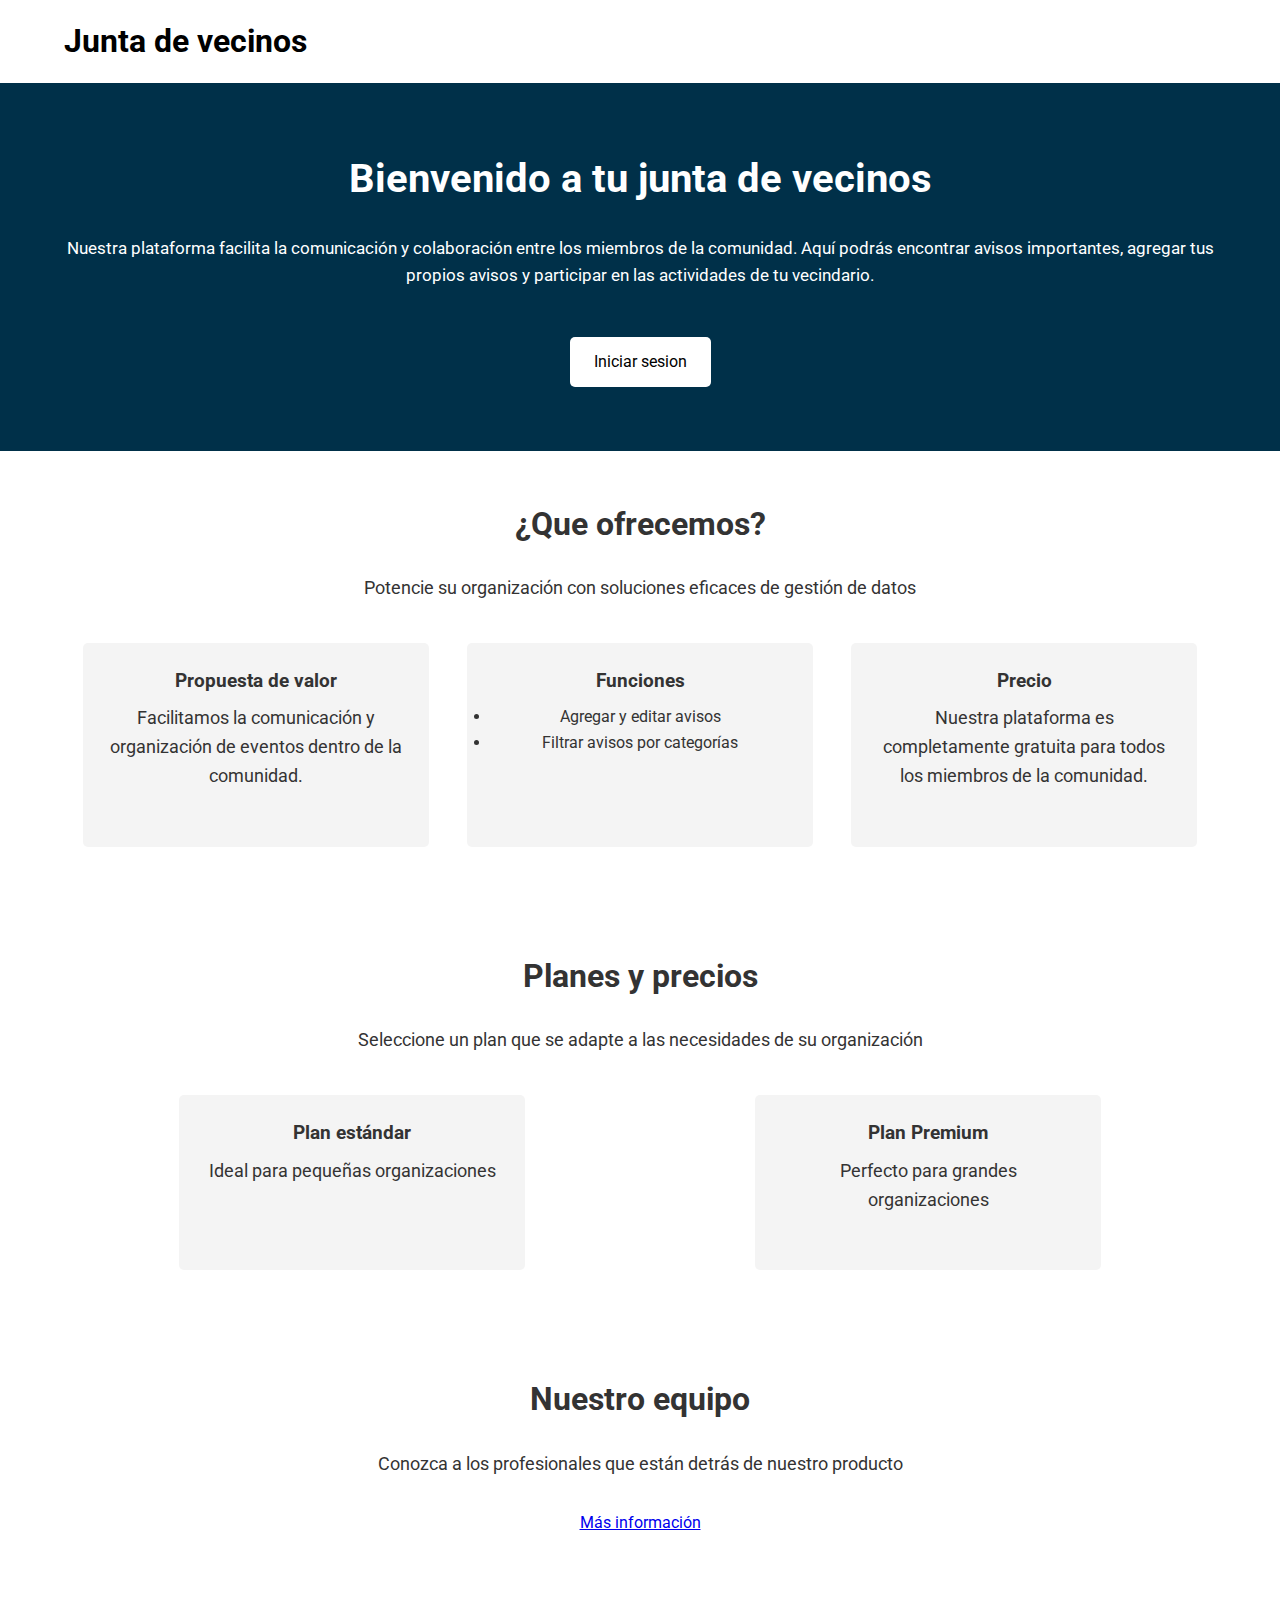
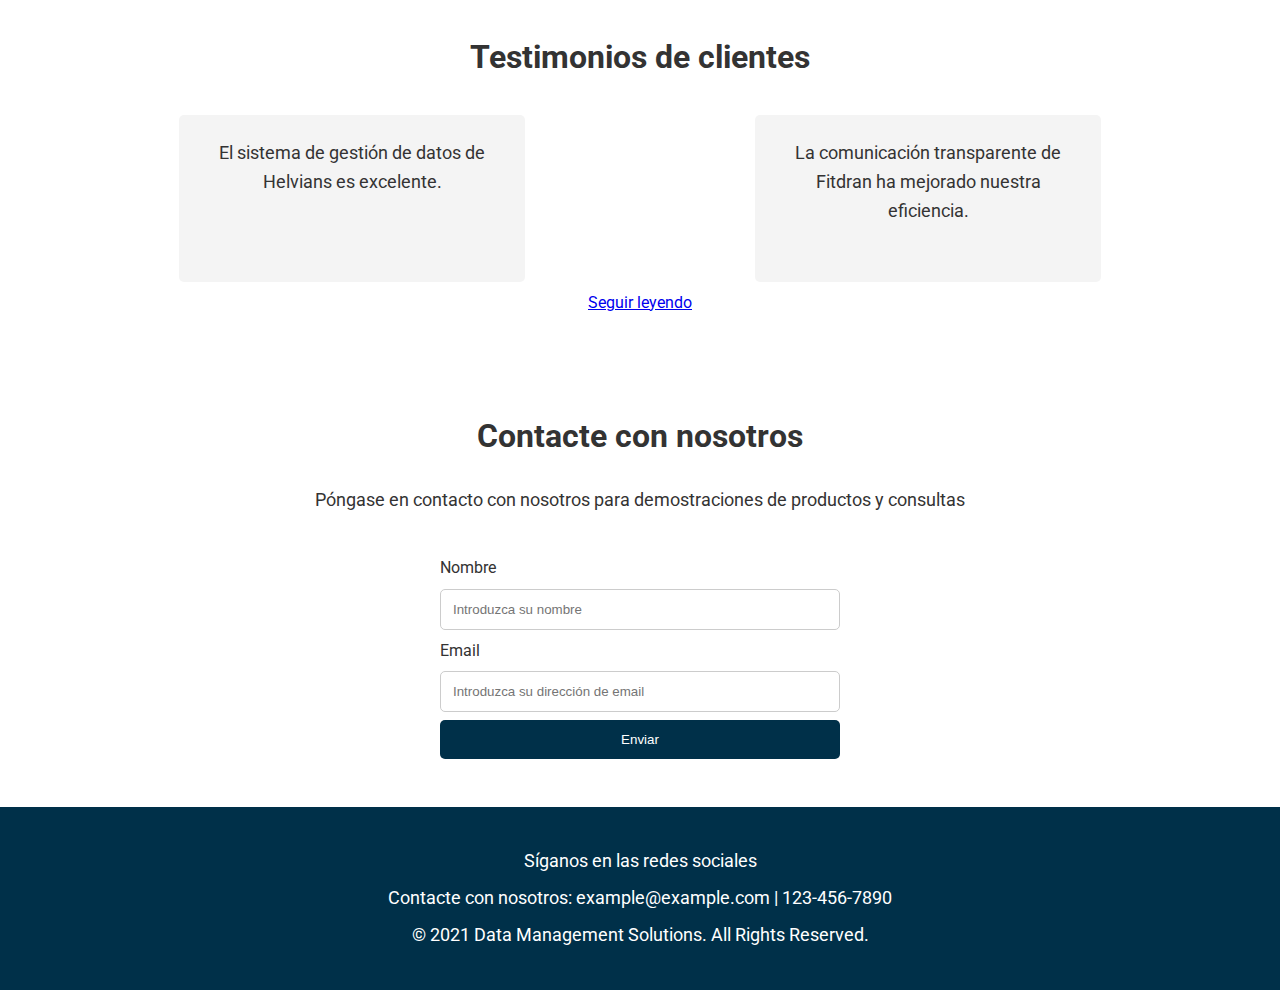
==== index.html @ 9126af67 "creacion de carptas css" ====
<!DOCTYPE html>
<html lang="es">
<head>
    <meta charset="UTF-8">
    <meta name="viewport" content="width=device-width, initial-scale=1.0">
    <title>Plataforma de Gestión de Datos</title>
    <link rel="stylesheet" href="css/index.css">
    <link href="https://fonts.googleapis.com/css2?family=Roboto:wght@400;700&display=swap" rel="stylesheet">
</head>
<body>
    <header>
        <div class="container">
            <div class="logo">
                <h1>Junta de vecinos</h1>
            </div>
            <!-- <nav>
                <ul>
                    <li><a href="#">Inicio</a></li>
                    <li><a href="#">Servicios</a></li>
                    <li><a href="#">Planes y Precios</a></li>
                    <li><a href="#">Quiénes Somos</a></li>
                    <li><a href="#">Contacto</a></li>
                </ul>
            </nav> -->
        </div>
    </header>
    <main>
        <section class="hero">
            <div class="container">
                <h2>Bienvenido a tu junta de vecinos</h2>
                <p>Nuestra plataforma facilita la comunicación y colaboración entre los miembros de la comunidad. Aquí podrás encontrar avisos importantes, agregar tus propios avisos y participar en las actividades de tu vecindario.</p>
                <a href="#" class="btn">Iniciar sesion</a>
            </div>
        </section>
        <section class="services">
            <div class="container">
                <h2>¿Que ofrecemos?</h2>
                <p>Potencie su organización con soluciones eficaces de gestión de datos</p>
                <div class="service-list">
                    <div class="service-item">
                        <h3>Propuesta de valor</h3>
                        <p>Facilitamos la comunicación y organización de eventos dentro de la comunidad.</p>
                    </div>
                    <div class="service-item">
                        <h3>Funciones</h3>
                        <li>Agregar y editar avisos</li>
                        <li>Filtrar avisos por categorías</li>
                    </div>
                    <div class="service-item">
                        <h3>Precio</h3>
                        <p>Nuestra plataforma es completamente gratuita para todos los miembros de la comunidad.</p>
                    </div>
                </div>
            </div>
        </section>
        <section class="pricing">
            <div class="container">
                <h2>Planes y precios</h2>
                <p>Seleccione un plan que se adapte a las necesidades de su organización</p>
                <div class="plan-list">
                    <div class="plan-item">
                        <h3>Plan estándar</h3>
                        <p>Ideal para pequeñas organizaciones</p>
                    </div>
                    <div class="plan-item">
                        <h3>Plan Premium</h3>
                        <p>Perfecto para grandes organizaciones</p>
                    </div>
                </div>
            </div>
        </section>
        <section class="team">
            <div class="container">
                <h2>Nuestro equipo</h2>
                <p>Conozca a los profesionales que están detrás de nuestro producto</p>
                <a href="#" class="btn">Más información</a>
            </div>
        </section>
        <section class="testimonials">
            <div class="container">
                <h2>Testimonios de clientes</h2>
                <div class="testimonial-list">
                    <div class="testimonial-item">
                        <p>El sistema de gestión de datos de Helvians es excelente.</p>
                    </div>
                    <div class="testimonial-item">
                        <p>La comunicación transparente de Fitdran ha mejorado nuestra eficiencia.</p>
                    </div>
                </div>
                <a href="#" class="btn">Seguir leyendo</a>
            </div>
        </section>
        <section class="contact">
            <div class="container">
                <h2>Contacte con nosotros</h2>
                <p>Póngase en contacto con nosotros para demostraciones de productos y consultas</p>
                <form>
                    <label for="name">Nombre</label>
                    <input type="text" id="name" name="name" placeholder="Introduzca su nombre">
                    <label for="email">Email</label>
                    <input type="email" id="email" name="email" placeholder="Introduzca su dirección de email">
                    <button type="submit">Enviar</button>
                </form>
            </div>
        </section>
        <section class="footer">
            <div class="container">
                <p>Síganos en las redes sociales</p>
                <p>Contacte con nosotros: example@example.com | 123-456-7890</p>
                <p>© 2021 Data Management Solutions. All Rights Reserved.</p>
            </div>
        </section>
    </main>
</body>
</html>
---- css/index.css ----
* {
    margin: 0;
    padding: 0;
    box-sizing: border-box;
}

body {
    font-family: 'Roboto', sans-serif;
    line-height: 1.6;
    color: #333;
}

.container {
    width: 90%;
    max-width: 1200px;
    margin: auto;
    overflow: hidden;
}

header {
    background: #fff;
    color: #000000;
    padding: 1rem 0;
    display: flex;
    justify-content: space-between;
    align-items: center;
}

header .logo h1 {
    margin: 0;
}

header nav ul {
    list-style: none;
    display: flex;
    margin-left: auto;
}

header nav ul li {
    margin-left: 10px;
}

header nav ul li a {
    color: #fff;
    text-decoration: none;
    padding: 5px 10px;
    transition: background 0.3s;
}

header nav ul li a:hover {
    background: #575757;
    border-radius: 5px;
}

.hero {
    background-color: #003049;
    color: #fff;
    padding: 4rem 0;
    text-align: center;
}

.hero h2 {
    margin-bottom: rem;
    font-size: 2.5rem;
}

.hero p {
    font-size: 1.05rem;
}

.hero .btn {
    background: #fff;
    color: #000000;
    padding: 0.75rem 1.5rem;
    text-decoration: none;
    border-radius: 5px;
    transition: background 0.3s;
    display: inline-block; /* Asegúrate de que el botón se comporte como un bloque en línea */
    margin-top: 1rem; /* Agrega un margen superior para separar el botón del contenido anterior */
}

.hero .btn:hover {
    background: #0057b352;
}

section {
    padding: 3rem 0;
    text-align: center;
}

section h2 {
    margin-bottom: 1.5rem;
    font-size: 2rem;
}

section p {
    margin-bottom: 2rem;
    font-size: 1.125rem;
}

.service-list, .plan-list, .testimonial-list {
    display: flex;
    justify-content: space-around;
    flex-wrap: wrap;
    
}

.service-item, .plan-item, .testimonial-item {
    background: #f4f4f4;
    padding: 1.5rem;
    margin: 0.5rem;
    flex-basis: 30%;
    border-radius: 5px;
    transition: transform 0.3s;
}

.service-item:hover, .plan-item:hover, .testimonial-item:hover {
    transform: translateY(-10px);
}

.service-item h3, .plan-item h3, .testimonial-item h3 {
    margin-bottom: 0.5rem;
}

.contact form {
    display: flex;
    flex-direction: column;
    align-items: center;
}

.contact form label {
    margin-top: 0.5rem;
    width: 100%;
    max-width: 400px;
    text-align: left;
}

.contact form input, .contact form button {
    margin-top: 0.5rem;
    padding: 0.75rem;
    width: 100%;
    max-width: 400px;
    border: 1px solid #ccc;
    border-radius: 5px;
}

.contact form button {
    background:#003049;
    color: #fff;
    border: none;
    cursor: pointer;
    transition: background 0.3s;
}

.contact form button:hover {
    background: #0056b3;
}

.footer {
    background: #003049;
    color: #fff;
    padding: 2rem 0;
    text-align: center;
}

.footer p {
    margin: 0.5rem 0;
}
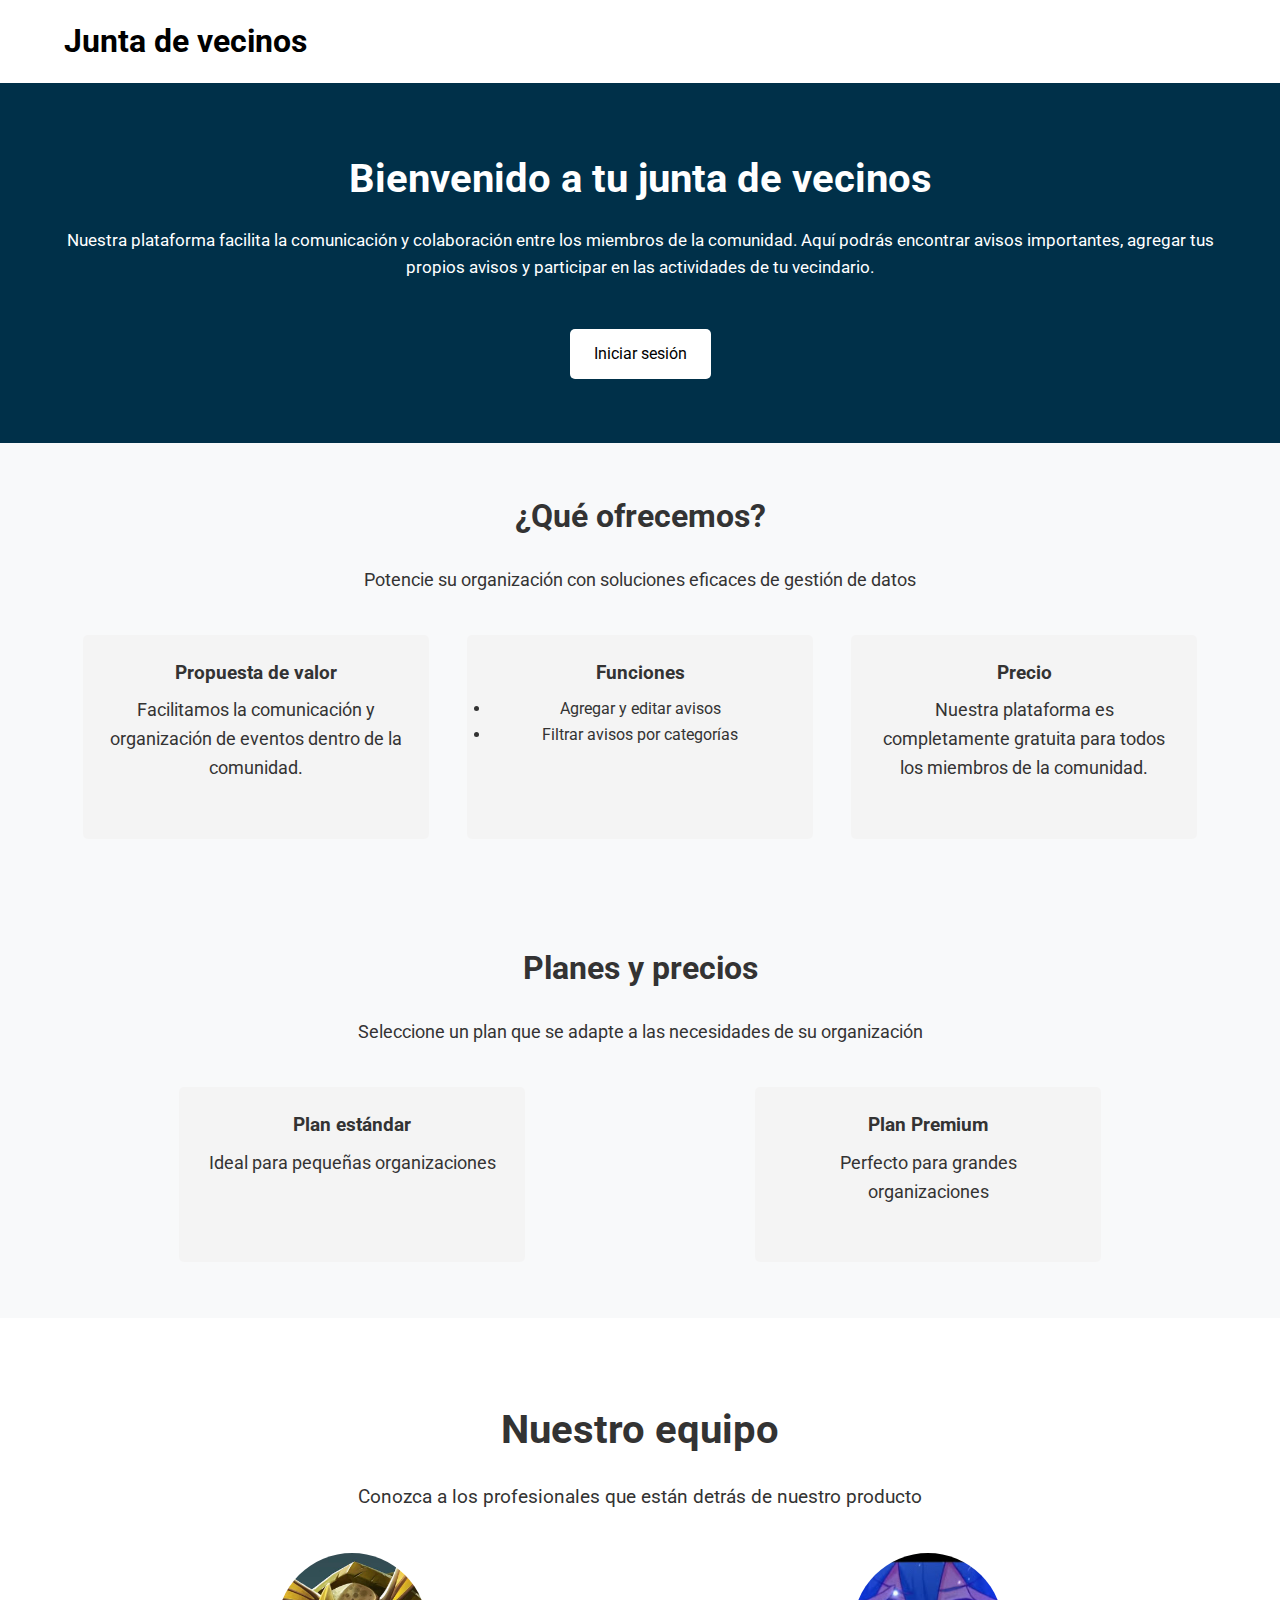
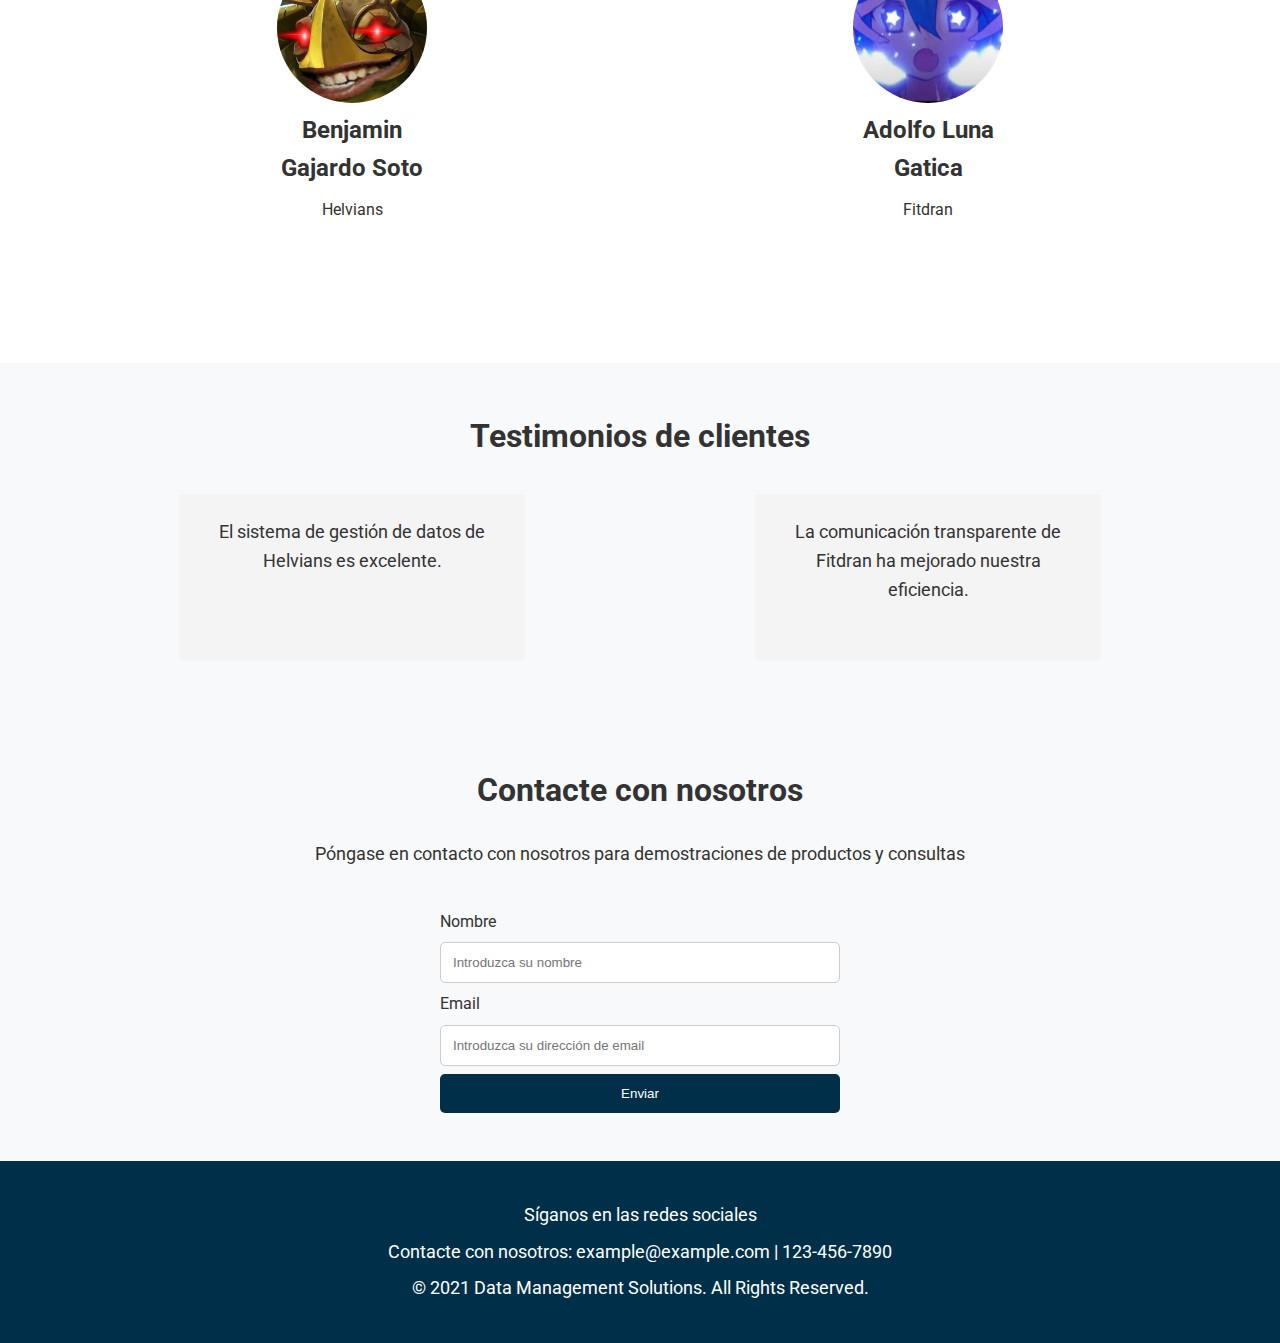
==== commit 2fc0e84e: "agregar imagen discord" ====
--- a/index.html
+++ b/index.html
@@ -3,7 +3,7 @@
 <head>
     <meta charset="UTF-8">
     <meta name="viewport" content="width=device-width, initial-scale=1.0">
-    <title>Plataforma de Gestión de Datos</title>
+    <title>Junta de vecinos</title>
     <link rel="stylesheet" href="css/index.css">
     <link href="https://fonts.googleapis.com/css2?family=Roboto:wght@400;700&display=swap" rel="stylesheet">
 </head>
@@ -13,15 +13,6 @@
             <div class="logo">
                 <h1>Junta de vecinos</h1>
             </div>
-            <!-- <nav>
-                <ul>
-                    <li><a href="#">Inicio</a></li>
-                    <li><a href="#">Servicios</a></li>
-                    <li><a href="#">Planes y Precios</a></li>
-                    <li><a href="#">Quiénes Somos</a></li>
-                    <li><a href="#">Contacto</a></li>
-                </ul>
-            </nav> -->
         </div>
     </header>
     <main>
@@ -29,12 +20,12 @@
             <div class="container">
                 <h2>Bienvenido a tu junta de vecinos</h2>
                 <p>Nuestra plataforma facilita la comunicación y colaboración entre los miembros de la comunidad. Aquí podrás encontrar avisos importantes, agregar tus propios avisos y participar en las actividades de tu vecindario.</p>
-                <a href="#" class="btn">Iniciar sesion</a>
+                <a href="sign-in.html" class="btn">Iniciar sesión</a>
             </div>
         </section>
         <section class="services">
             <div class="container">
-                <h2>¿Que ofrecemos?</h2>
+                <h2>¿Qué ofrecemos?</h2>
                 <p>Potencie su organización con soluciones eficaces de gestión de datos</p>
                 <div class="service-list">
                     <div class="service-item">
@@ -43,8 +34,10 @@
                     </div>
                     <div class="service-item">
                         <h3>Funciones</h3>
-                        <li>Agregar y editar avisos</li>
-                        <li>Filtrar avisos por categorías</li>
+                        <ul>
+                            <li>Agregar y editar avisos</li>
+                            <li>Filtrar avisos por categorías</li>
+                        </ul>
                     </div>
                     <div class="service-item">
                         <h3>Precio</h3>
@@ -73,7 +66,19 @@
             <div class="container">
                 <h2>Nuestro equipo</h2>
                 <p>Conozca a los profesionales que están detrás de nuestro producto</p>
-                <a href="#" class="btn">Más información</a>
+                <div class="team-cards">
+                    <div class="team-card">
+                        <img src="images/helviansog.jpg" alt="Nombre del equipo 1">
+                        <h3>Benjamin Gajardo Soto</h3>
+                        <p>Helvians</p>
+                    </div>
+                    <div class="team-card">
+                        <img src="images/fitdran.jpg" alt="Nombre del equipo 2">
+                        <h3>Adolfo Luna Gatica</h3>
+                        <p>Fitdran</p>
+                    </div>
+                    <!-- Puedes añadir más tarjetas para otros miembros del equipo -->
+                </div>
             </div>
         </section>
         <section class="testimonials">
@@ -87,7 +92,6 @@
                         <p>La comunicación transparente de Fitdran ha mejorado nuestra eficiencia.</p>
                     </div>
                 </div>
-                <a href="#" class="btn">Seguir leyendo</a>
             </div>
         </section>
         <section class="contact">
--- a/css/index.css
+++ b/css/index.css
@@ -166,3 +166,181 @@
 .footer p {
     margin: 0.5rem 0;
 }
+
+/* index.css */
+
+* {
+    margin: 0;
+    padding: 0;
+    box-sizing: border-box;
+}
+
+body {
+    font-family: 'Roboto', sans-serif;
+    line-height: 1.6;
+    color: #333;
+    background-color: #f8f9fa;
+}
+
+.container {
+    width: 90%;
+    max-width: 1200px;
+    margin: auto;
+    overflow: hidden;
+}
+
+header {
+    background: #fff;
+    color: #000000;
+    padding: 1rem 0;
+    display: flex;
+    justify-content: space-between;
+    align-items: center;
+}
+
+header .logo h1 {
+    margin: 0;
+}
+
+header nav ul {
+    list-style: none;
+    display: flex;
+    margin-left: auto;
+}
+
+header nav ul li {
+    margin-left: 10px;
+}
+
+header nav ul li a {
+    color: #fff;
+    text-decoration: none;
+    padding: 5px 10px;
+    transition: background 0.3s;
+}
+
+header nav ul li a:hover {
+    background: #575757;
+    border-radius: 5px;
+}
+
+.hero {
+    background-color: #003049;
+    color: #fff;
+    padding: 4rem 0;
+    text-align: center;
+}
+
+.hero h2 {
+    margin-bottom: 1rem;
+    font-size: 2.5rem;
+}
+
+.hero p {
+    font-size: 1.05rem;
+}
+
+.hero .btn {
+    background: #fff;
+    color: #000000;
+    padding: 0.75rem 1.5rem;
+    text-decoration: none;
+    border-radius: 5px;
+    transition: background 0.3s;
+    display: inline-block; /* Asegúrate de que el botón se comporte como un bloque en línea */
+    margin-top: 1rem; /* Agrega un margen superior para separar el botón del contenido anterior */
+}
+
+.hero .btn:hover {
+    background: #0057b3;
+}
+
+section {
+    padding: 3rem 0;
+    text-align: center;
+}
+
+section h2 {
+    margin-bottom: 1.5rem;
+    font-size: 2rem;
+}
+
+section p {
+    margin-bottom: 2rem;
+    font-size: 1.125rem;
+}
+
+.service-list, .plan-list, .testimonial-list {
+    display: flex;
+    justify-content: space-around;
+    flex-wrap: wrap;
+}
+
+.service-item, .plan-item, .testimonial-item {
+    background: #f4f4f4;
+    padding: 1.5rem;
+    margin: 0.5rem;
+    flex-basis: 30%;
+    border-radius: 5px;
+    transition: transform 0.3s;
+}
+
+.service-item:hover, .plan-item:hover, .testimonial-item:hover {
+    transform: translateY(-10px);
+}
+
+.service-item h3, .plan-item h3, .testimonial-item h3 {
+    margin-bottom: 0.5rem;
+}
+
+.team {
+    background-color: #fff;
+    padding: 80px 0;
+    text-align: center;
+}
+
+.team h2 {
+    font-size: 2.5rem;
+    margin-bottom: 20px;
+}
+
+.team p {
+    font-size: 1.2rem;
+    line-height: 1.6;
+    margin-bottom: 30px;
+}
+
+.team-cards {
+    display: flex;
+    justify-content: space-around;
+    flex-wrap: wrap;
+    margin-top: 40px;
+}
+
+.team-card {
+    width: 150px; /* Ajuste de ancho para la tarjeta del equipo */
+    margin-bottom: 30px;
+    text-align: center;
+}
+
+.team-card .card-img {
+    width: 300px; /* Tamaño de la imagen */
+    height: 300px; /* Ajusta la altura según sea necesario */
+    border-radius: 150px; /* Asegura que la imagen sea redonda */
+
+}
+
+.team-card img {
+    width: 100%;
+    height: auto;
+    border-radius: 50%;
+}
+
+.team-card h3 {
+    font-size: 1.5rem;
+    margin-bottom: 10px;
+}
+
+.team-card p {
+    font-size: 1rem;
+}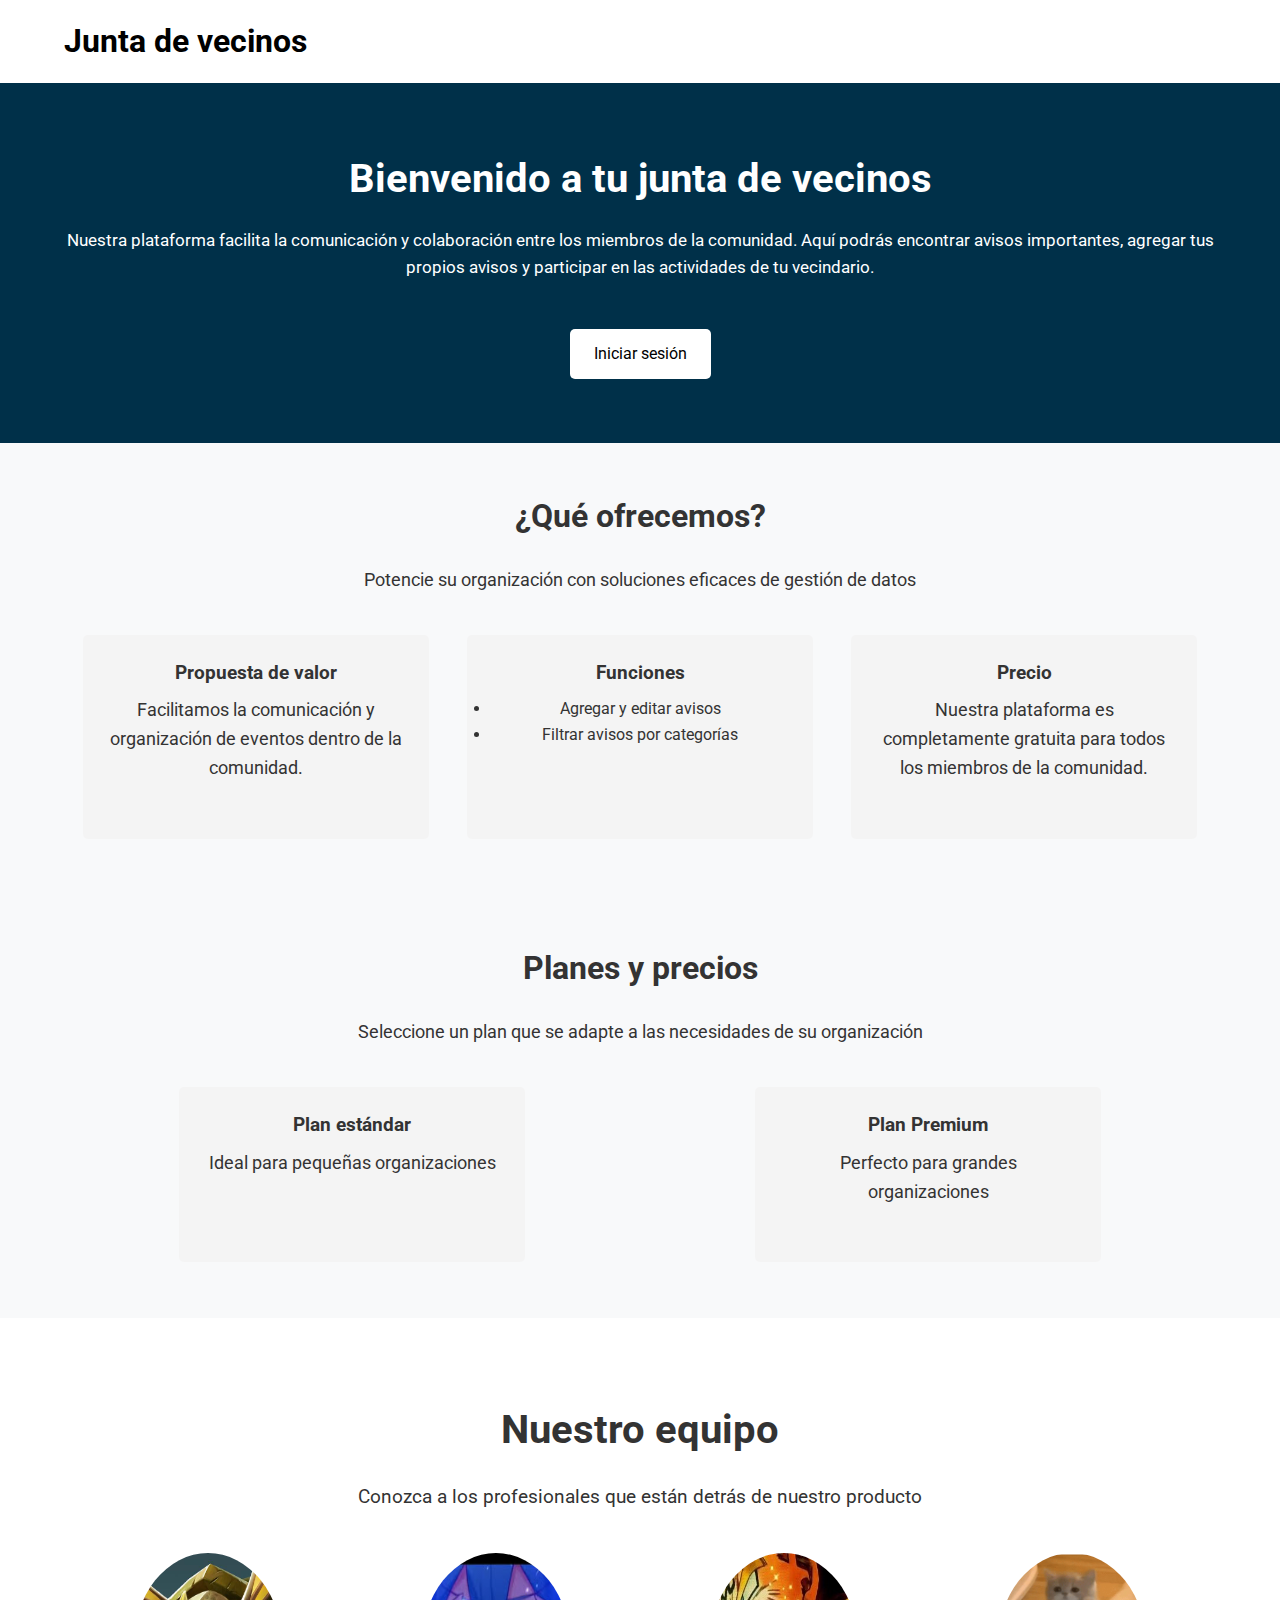
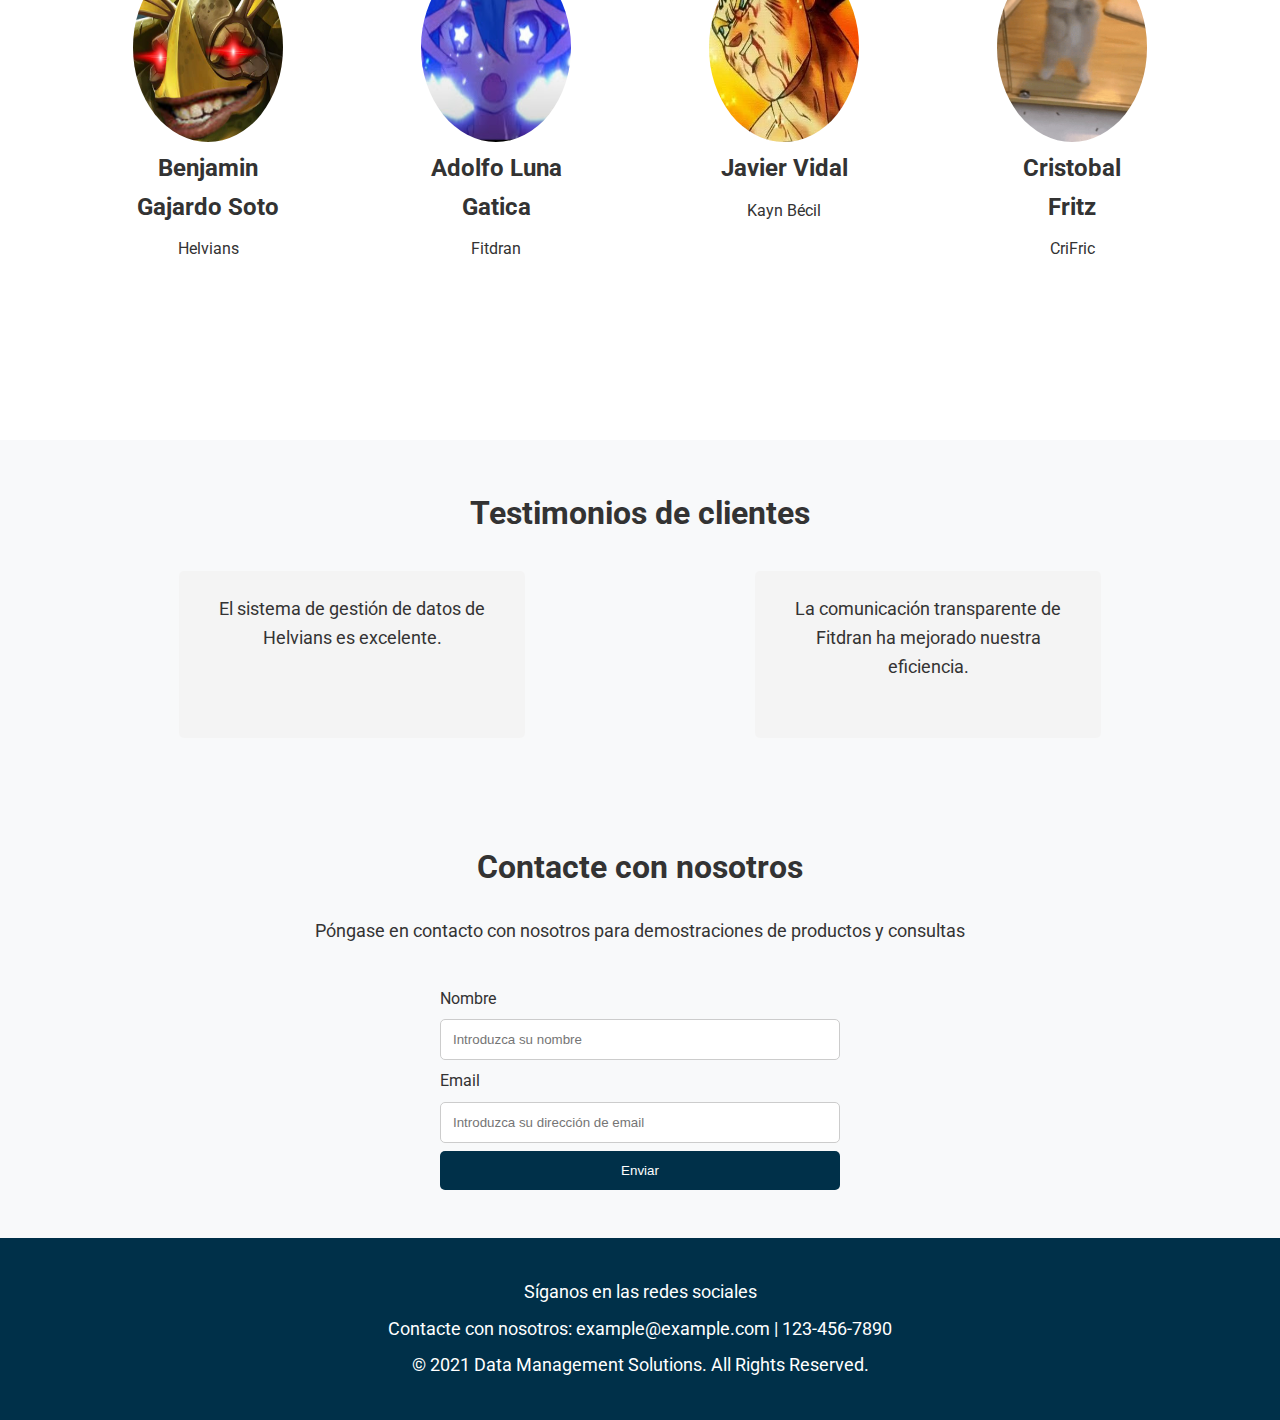
==== commit 163be61d: "agregando imaganes de los integrantes" ====
--- a/index.html
+++ b/index.html
@@ -77,6 +77,16 @@
                         <h3>Adolfo Luna Gatica</h3>
                         <p>Fitdran</p>
                     </div>
+                    <div class="team-card">
+                        <img src="images/javiervidal.jpg" alt="Nombre del equipo 3">
+                        <h3>Javier Vidal</h3>
+                        <p>Kayn Bécil</p>
+                    </div>
+                    <div class="team-card">
+                        <img src="images/CristobalFritz.png" alt="Nombre del equipo 3">
+                        <h3>Cristobal Fritz</h3>
+                        <p>CriFric</p>
+                    </div>
                     <!-- Puedes añadir más tarjetas para otros miembros del equipo -->
                 </div>
             </div>
--- a/css/index.css
+++ b/css/index.css
@@ -332,7 +332,7 @@
 
 .team-card img {
     width: 100%;
-    height: auto;
+    height: 50%;
     border-radius: 50%;
 }
 
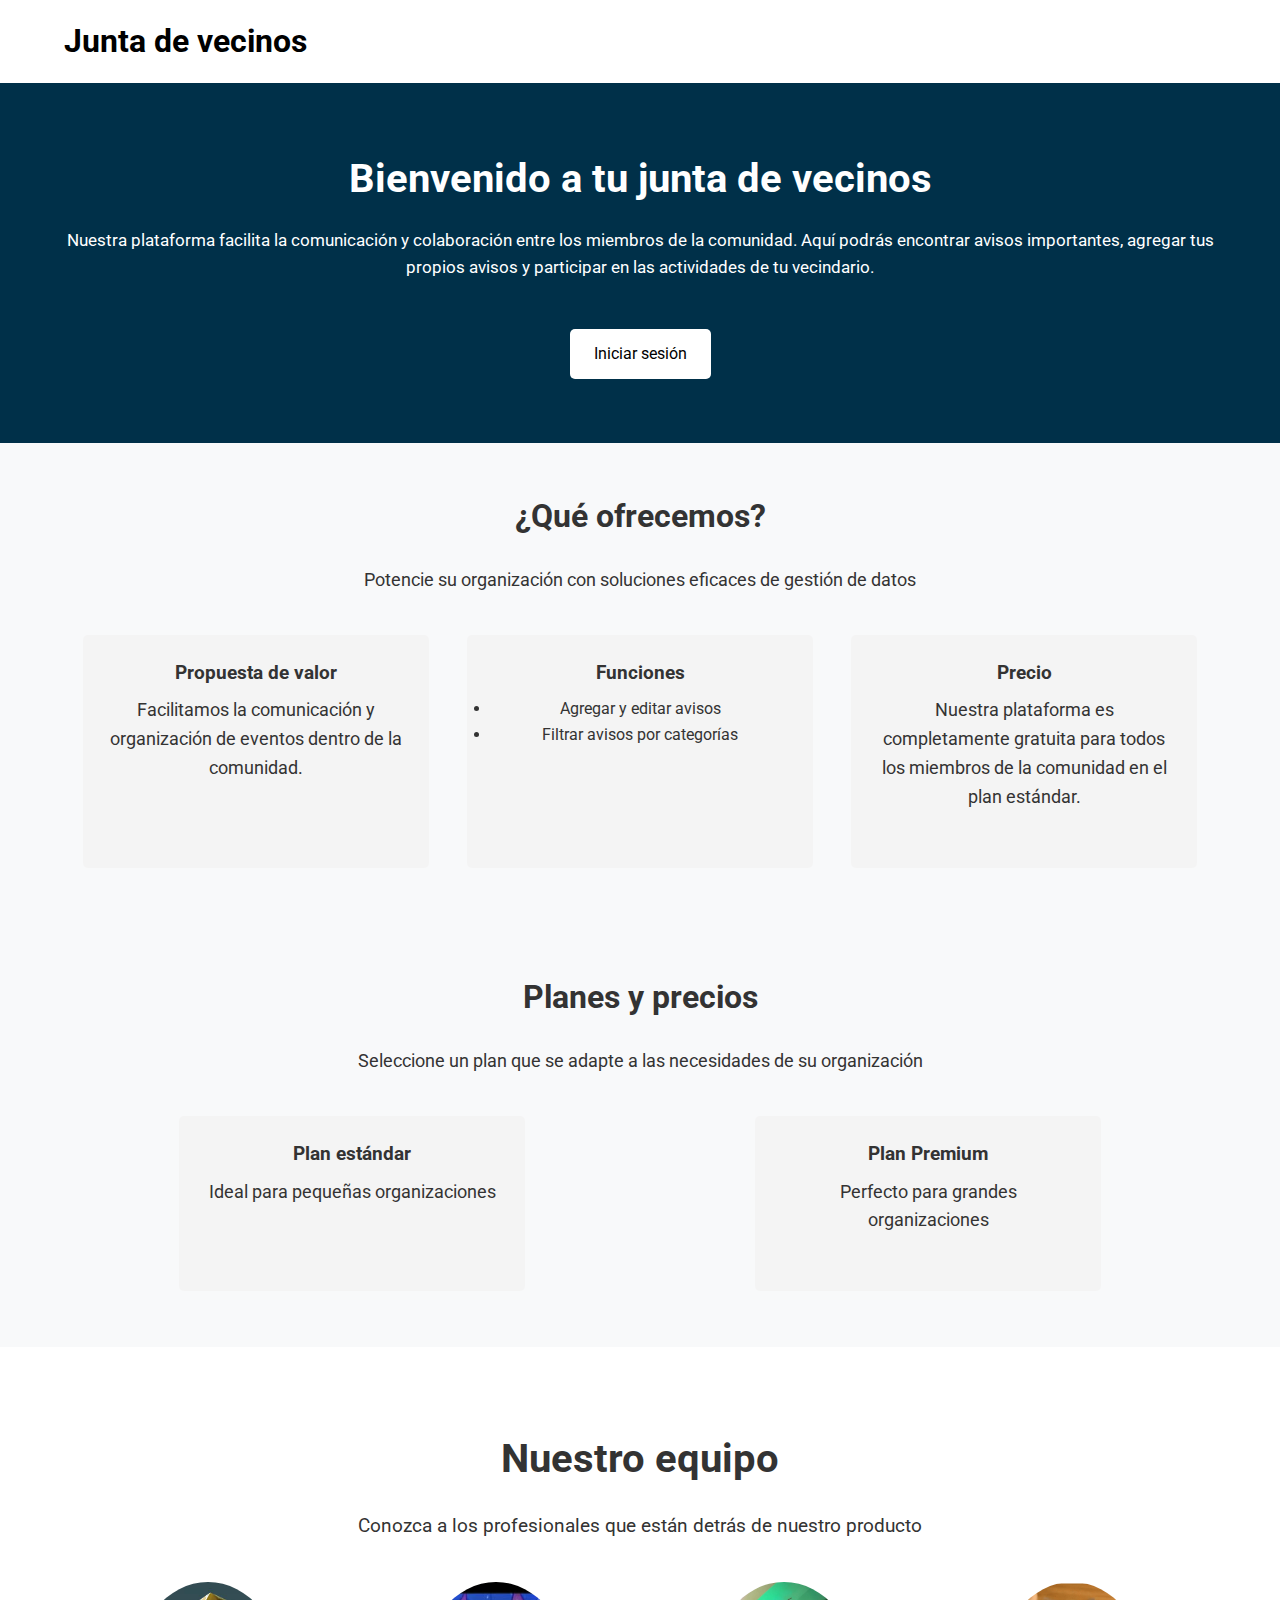
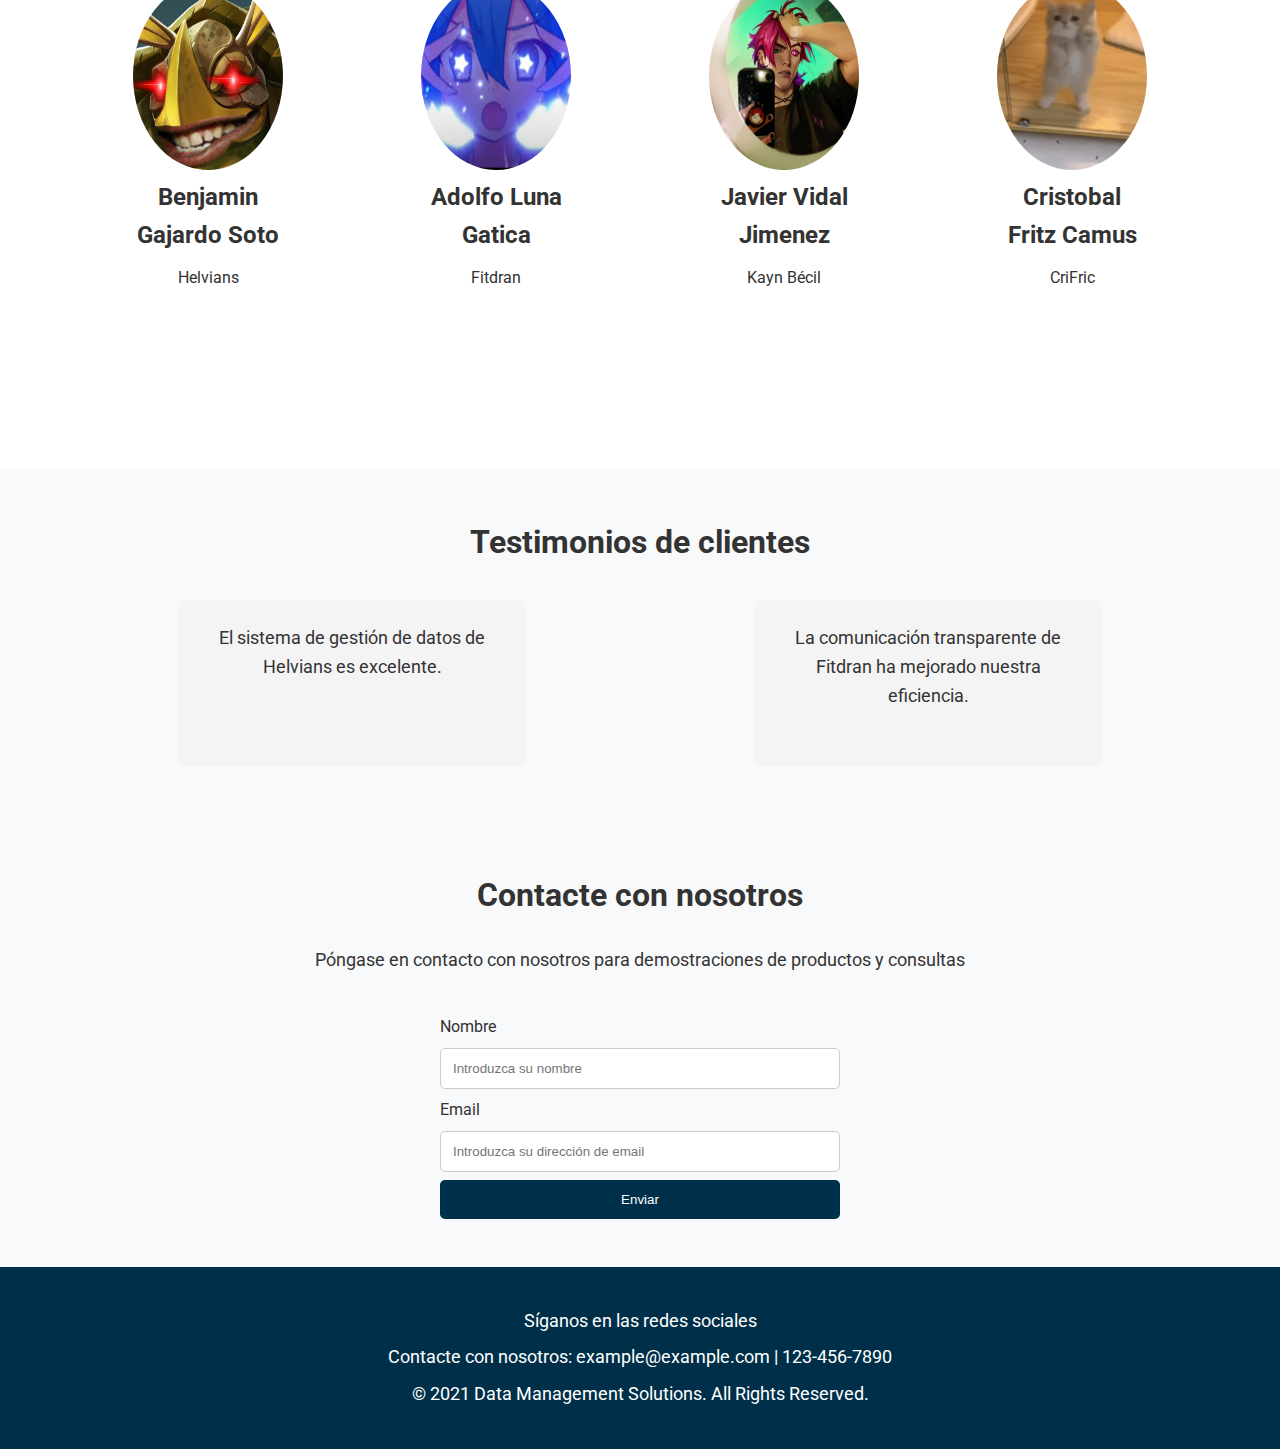
==== commit 5bd7c928: "cambio de imagen javier2" ====
--- a/index.html
+++ b/index.html
@@ -41,7 +41,7 @@
                     </div>
                     <div class="service-item">
                         <h3>Precio</h3>
-                        <p>Nuestra plataforma es completamente gratuita para todos los miembros de la comunidad.</p>
+                        <p>Nuestra plataforma es completamente gratuita para todos los miembros de la comunidad en el plan estándar.</p>
                     </div>
                 </div>
             </div>
@@ -78,13 +78,13 @@
                         <p>Fitdran</p>
                     </div>
                     <div class="team-card">
-                        <img src="images/javiervidal.jpg" alt="Nombre del equipo 3">
-                        <h3>Javier Vidal</h3>
+                        <img src="images/javer2.jpg" alt="Nombre del equipo 3">
+                        <h3>Javier Vidal Jimenez</h3>
                         <p>Kayn Bécil</p>
                     </div>
                     <div class="team-card">
                         <img src="images/CristobalFritz.png" alt="Nombre del equipo 3">
-                        <h3>Cristobal Fritz</h3>
+                        <h3>Cristobal Fritz Camus</h3>
                         <p>CriFric</p>
                     </div>
                     <!-- Puedes añadir más tarjetas para otros miembros del equipo -->
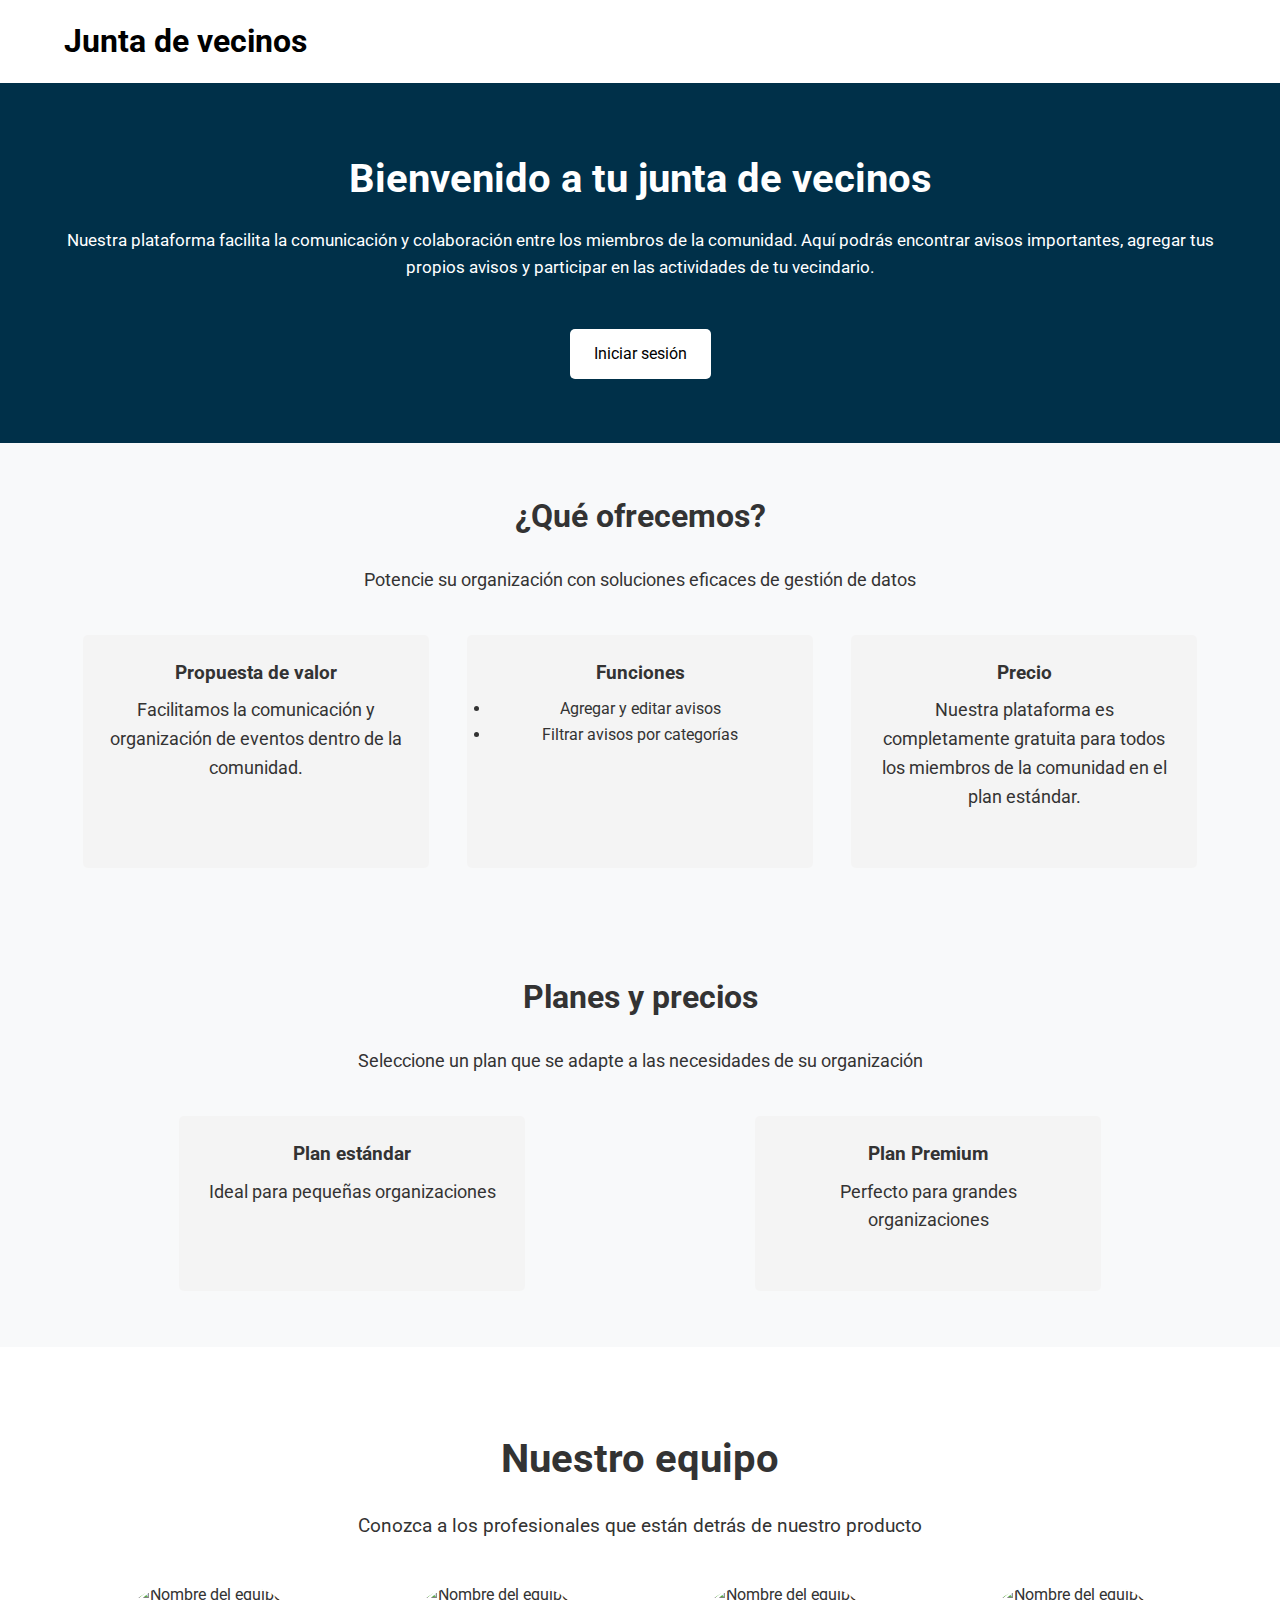
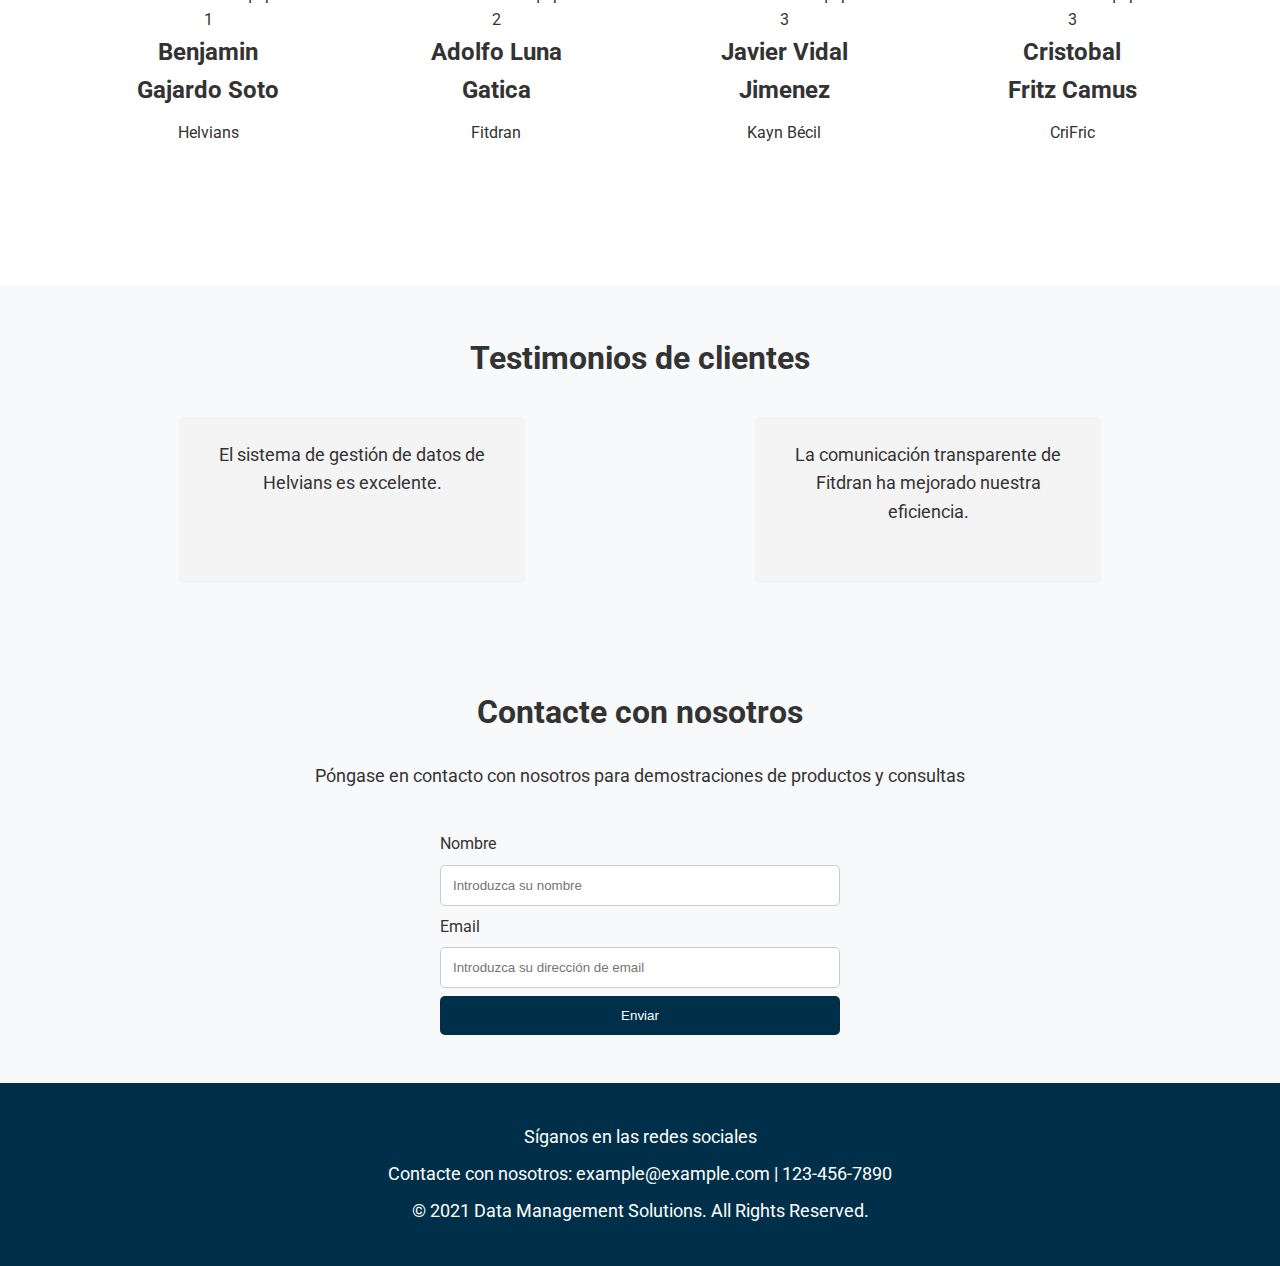
==== commit 676f6b63: "cambiar imagenes de local a uso the uploadthing" ====
--- a/index.html
+++ b/index.html
@@ -68,22 +68,22 @@
                 <p>Conozca a los profesionales que están detrás de nuestro producto</p>
                 <div class="team-cards">
                     <div class="team-card">
-                        <img src="images/helviansog.jpg" alt="Nombre del equipo 1">
+                        <img src="ttps://uploadthing-prod-sea1.s3.us-west-2.amazonaws.com/5ab98b8d-090e-4329-8d25-7d6122b99c82-noc70k.jpg" alt="Nombre del equipo 1">
                         <h3>Benjamin Gajardo Soto</h3>
                         <p>Helvians</p>
                     </div>
                     <div class="team-card">
-                        <img src="images/fitdran.jpg" alt="Nombre del equipo 2">
+                        <img src="https://uploadthing-prod-sea1.s3.us-west-2.amazonaws.com/fd1e45dd-3652-41c5-93bd-acdebff4dcfd-e0nius.jpg" alt="Nombre del equipo 2">
                         <h3>Adolfo Luna Gatica</h3>
                         <p>Fitdran</p>
                     </div>
                     <div class="team-card">
-                        <img src="images/javer2.jpg" alt="Nombre del equipo 3">
+                        <img src="https://uploadthing-prod-sea1.s3.us-west-2.amazonaws.com/97ca0fe0-3905-47da-a8d3-95c0769afb7c-jaukii.jpg" alt="Nombre del equipo 3">
                         <h3>Javier Vidal Jimenez</h3>
                         <p>Kayn Bécil</p>
                     </div>
                     <div class="team-card">
-                        <img src="images/CristobalFritz.png" alt="Nombre del equipo 3">
+                        <img src="https://uploadthing-prod-sea1.s3.us-west-2.amazonaws.com/f9484acc-5712-4997-9b35-3df66dfcc369-7kchva.png" alt="Nombre del equipo 3">
                         <h3>Cristobal Fritz Camus</h3>
                         <p>CriFric</p>
                     </div>
